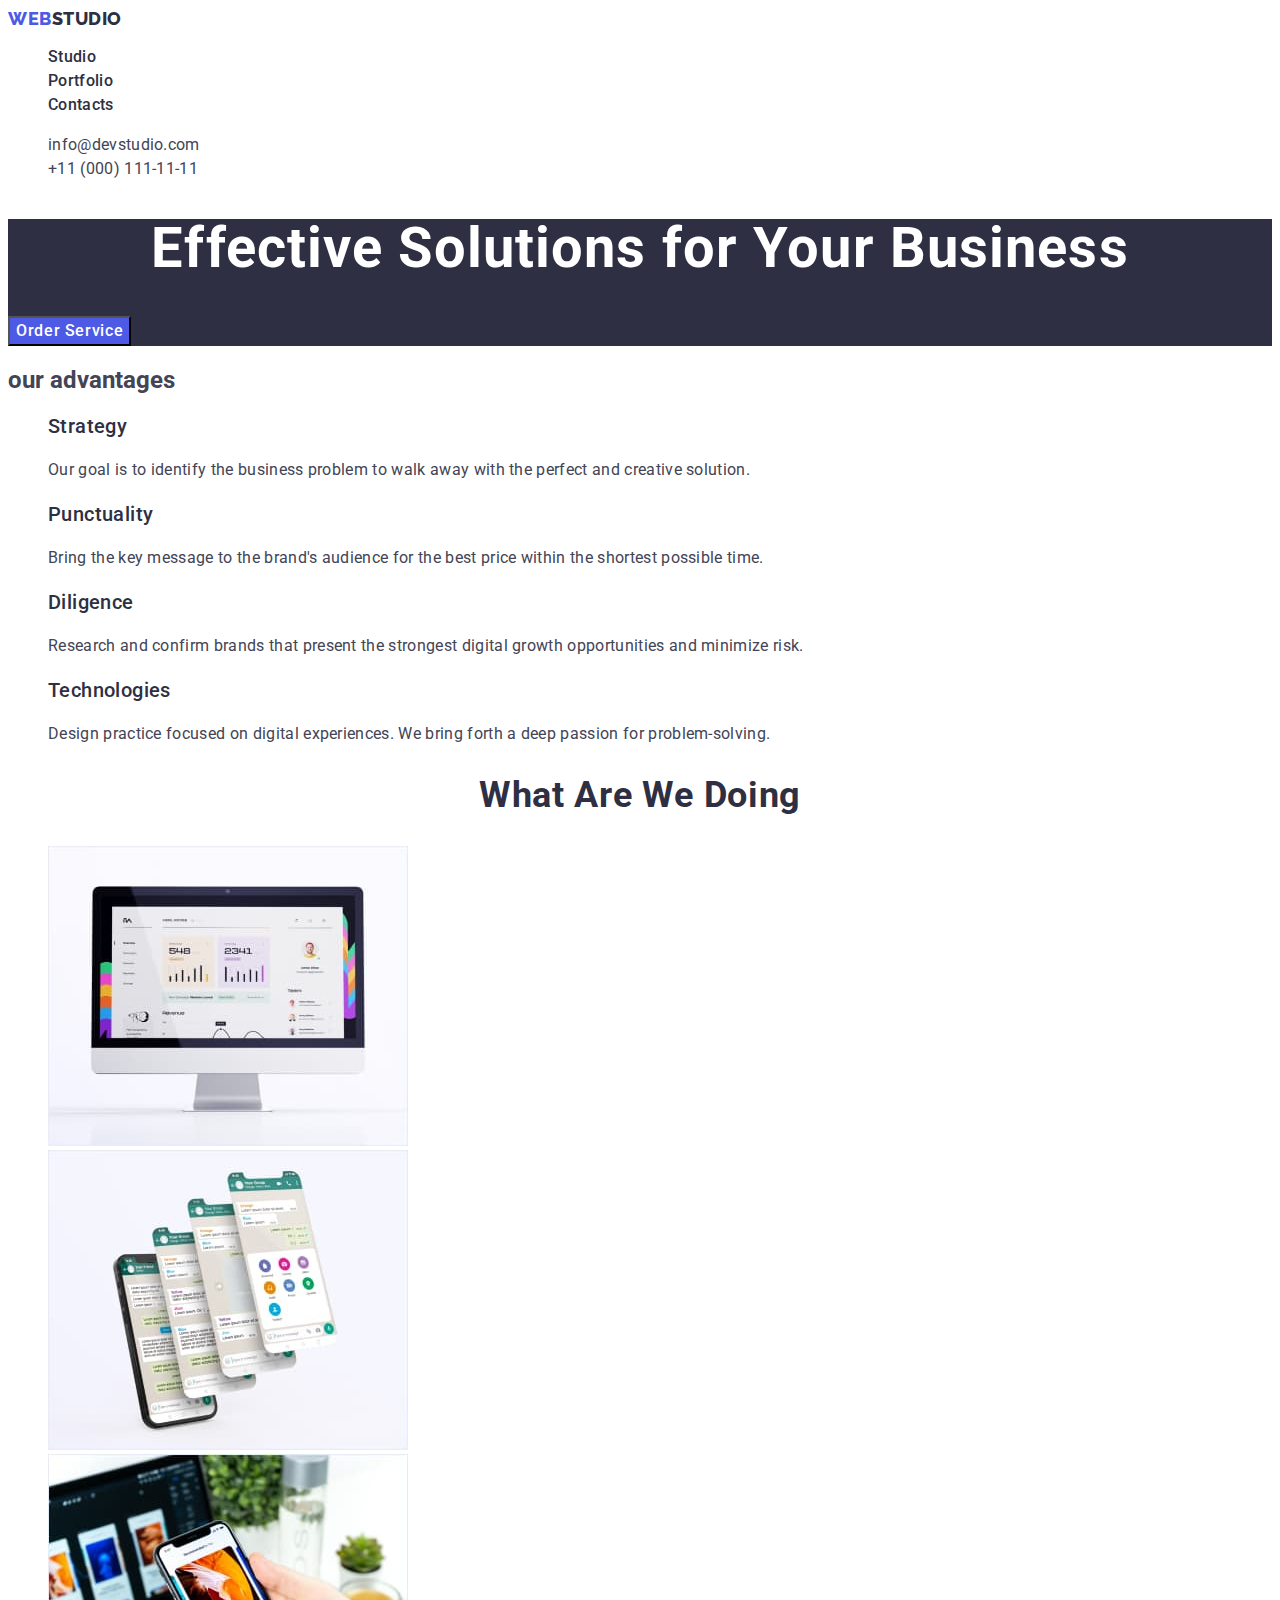
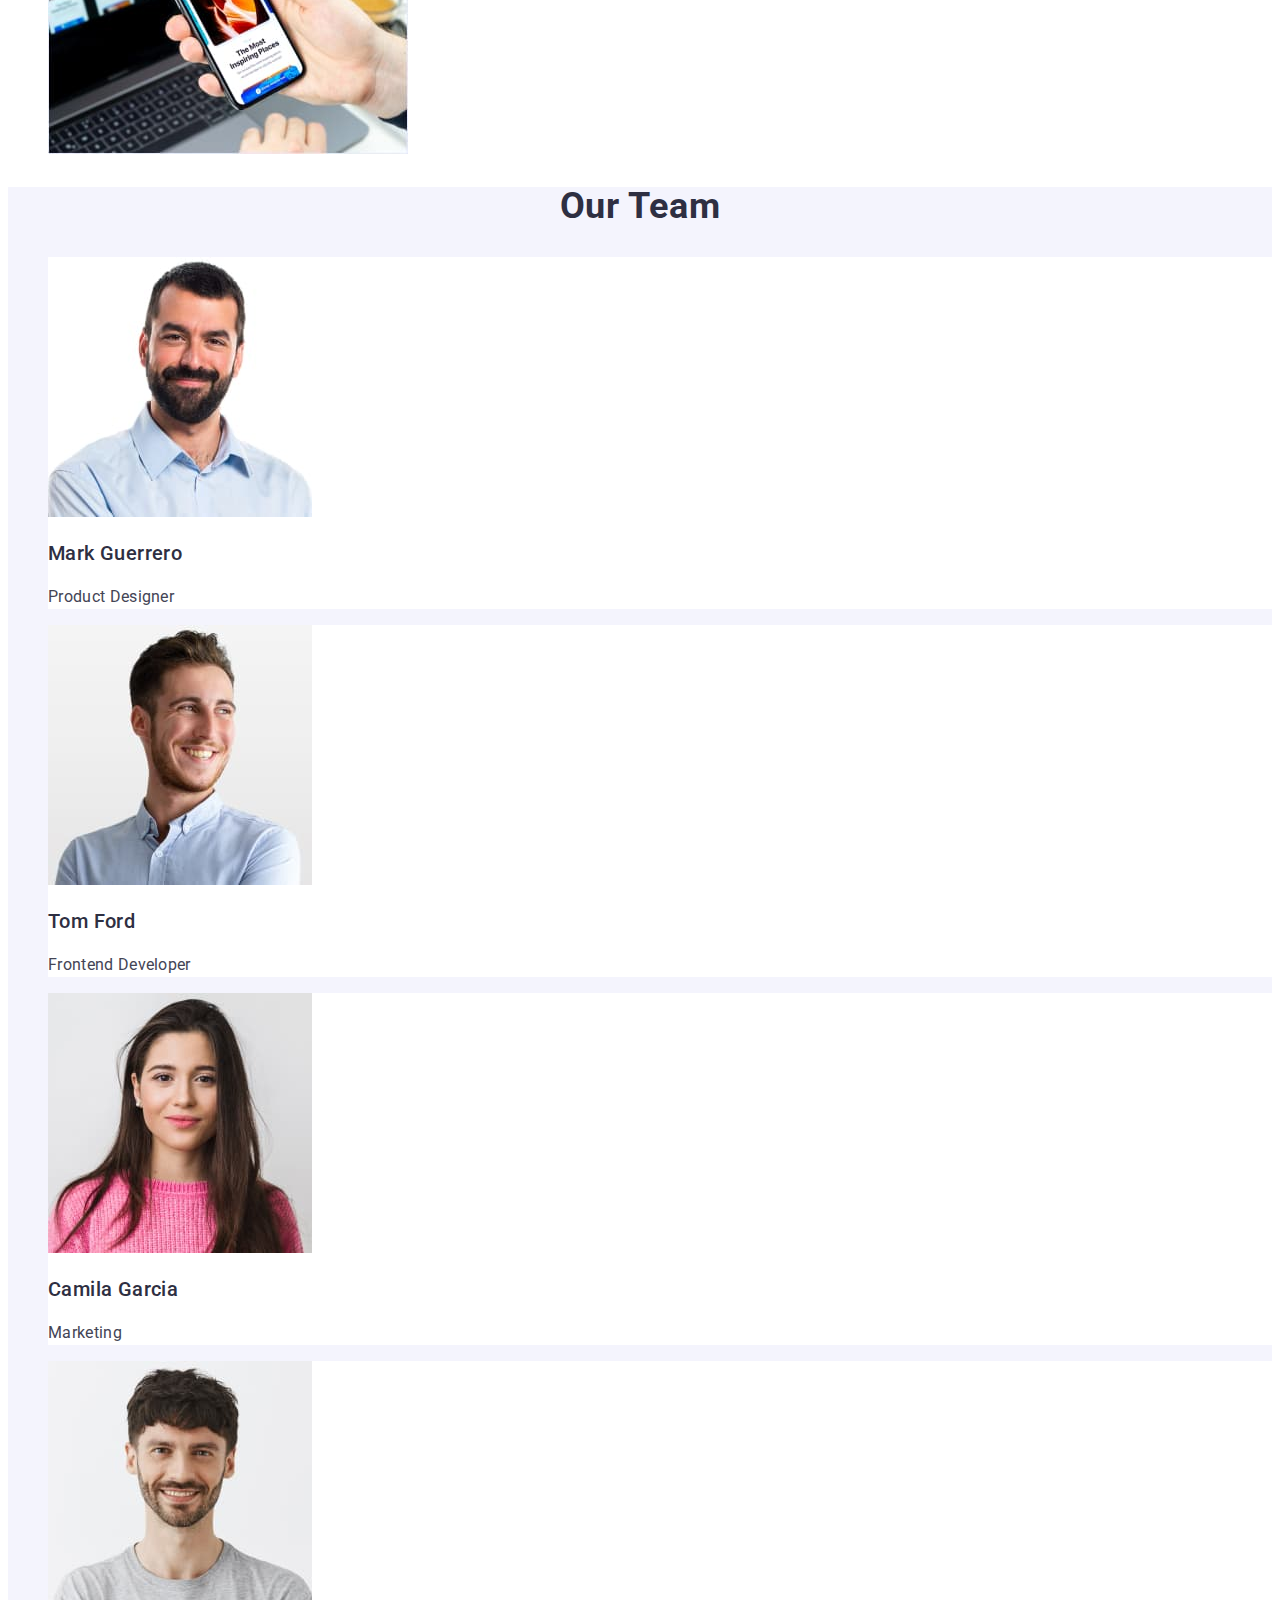
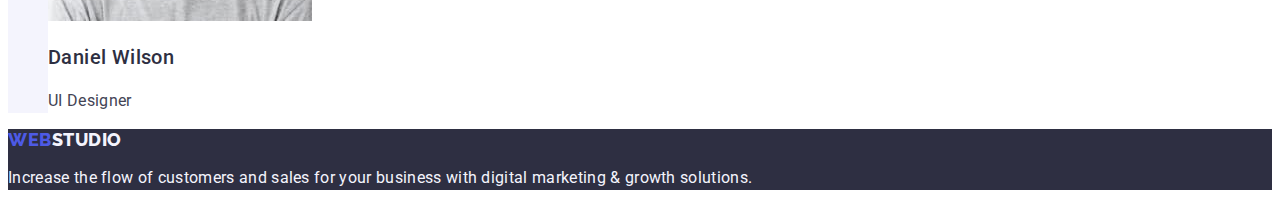
==== index.html @ 030c267a "clone" ====
<!DOCTYPE html>
<html lang="en">
  <head>
    <meta charset="UTF-8" />
    <meta http-equiv="X-UA-Compatible" content="IE=edge" />
    <meta name="viewport" content="width=device-width, initial-scale=1.0" />
    <title>WebStudio</title>
    <link rel="stylesheet" href="./css/styles.css" />
    <link rel="preconnect" href="https://fonts.googleapis.com" />
    <link rel="preconnect" href="https://fonts.gstatic.com" crossorigin />
    <link
      href="https://fonts.googleapis.com/css2?family=Raleway:wght@800&family=Roboto:wght@400;500;700;900&display=swap"
      rel="stylesheet"
    />
  </head>
  <body>
    <header class="allheader">
      <!-- Навігація -->
      <nav class="nav-menu">
        <a class="header-logo link" href="./index.html"
          >Web<span class="header-span">Studio</span></a
        >
        <ul class="nav-item list">
          <li class="nav-link">
            <a class="link" href="./index.html">Studio</a>
          </li>
          <li class="nav-link">
            <a class="link" href="./portfolio.html">Portfolio</a>
          </li>
          <li class="nav-link"><a class="link" href="">Contacts</a></li>
        </ul>
      </nav>
      <!-- ссилки в шапці -->
      <address class="contacts">
        <ul class="contacts-link list">
          <li>
            <a class="link" href="mailto:info@devstudio.com"
              >info@devstudio.com</a
            >
          </li>
          <li>
            <a class="link" href="tel:+110001111111">+11 (000) 111-11-11</a>
          </li>
        </ul>
      </address>
    </header>
    <main>
      <!-- hero -->
      <section class="hero">
        <h1 class="hero-title">Effective Solutions for Your Business</h1>
        <button class="hero-btn" type="button">Order Service</button>
      </section>
      <!-- переваги секція 1 -->
      <section class="advtg">
        <h2>our advantages</h2>
        <ul class="advtg-item list">
          <li>
            <h3 class="advtg-title">Strategy</h3>
            <p class="advtg-text">
              Our goal is to identify the business problem to walk away with the
              perfect and creative solution.
            </p>
          </li>
          <li>
            <h3 class="advtg-title">Punctuality</h3>
            <p class="advtg-text">
              Bring the key message to the brand's audience for the best price
              within the shortest possible time.
            </p>
          </li>
          <li>
            <h3 class="advtg-title">Diligence</h3>
            <p class="advtg-text">
              Research and confirm brands that present the strongest digital
              growth opportunities and minimize risk.
            </p>
          </li>
          <li>
            <h3 class="advtg-title">Technologies</h3>
            <p class="advtg-text">
              Design practice focused on digital experiences. We bring forth a
              deep passion for problem-solving.
            </p>
          </li>
        </ul>
      </section>
      <!-- Чим займаємось секція 2 -->
      <section class="wedoing">
        <h2 class="wedoing-title">What are we doing</h2>
        <ul class="wedoing-list list">
          <li>
            <img
              class="wedoing-box"
              src="./images/box1.jpg"
              alt="framework"
              width="360"
            />
          </li>
          <li>
            <img
              class="wedoing-box"
              src="./images/box2.jpg"
              alt="plan maket"
              width="360"
            />
          </li>
          <li>
            <img
              class="wedoing-box"
              src="./images/box3.jpg"
              alt="styles"
              width="360"
            />
          </li>
        </ul>
      </section>
      <!-- Команда секція 3 -->
      <section class="team">
        <h2 class="team-title">Our Team</h2>
        <ul class="list">
          <li class="team-card">
            <img
              src="./images/team-card1.jpg"
              alt="photo Mark Guerrero "
              width="264"
            />
            <h3 class="team-name">Mark Guerrero</h3>
            <p class="team-position">Product Designer</p>
          </li>
          <li class="team-card">
            <img
              src="./images/team-card2.jpg"
              alt="photo Tom Ford "
              width="264"
            />
            <h3 class="team-name">Tom Ford</h3>
            <p class="team-position">Frontend Developer</p>
          </li>
          <li class="team-card">
            <img
              src="./images/team-card3.jpg"
              alt="photo Camila Garcia "
              width="264"
            />
            <h3 class="team-name">Camila Garcia</h3>
            <p class="team-position">Marketing</p>
          </li>
          <li class="team-card">
            <img
              src="./images/team-card4.jpg"
              alt="photo Daniel Wilson "
              width="264"
            />
            <h3 class="team-name">Daniel Wilson</h3>
            <p class="team-position">UI Designer</p>
          </li>
        </ul>
      </section>
    </main>
    <!-- футер -->
    <footer class="allfooter">
      <a class="footer-logo link" href="./index.html"
        >Web<span class="logo-span">Studio</span></a
      >
      <p class="footer-text">
        Increase the flow of customers and sales for your business with digital
        marketing & growth solutions.
      </p>
    </footer>
  </body>
</html>
---- css/styles.css ----
:root {
  --main-color: #2e2f42;
  --second-color: #4d5ae5;
  --light-color: #f4f4fd;
  --white-bg-color: #ffffff;
  --pressed-color: #404bbf;
  --text-color: #434455;
}
body {
  font-family: "Roboto", sans-serif;
  color: var(--text-color);
  background-color: var(--white-bg-color);
}
.link {
  text-decoration-line: none;
}
.list {
  list-style-type: none;
}

/*-------------------------- header----------- */
.nav-menu {
}
.header-logo {
  font-family: "Raleway", sans-serif;
  font-weight: 800;
  font-size: 18px;
  line-height: 1.17;
  letter-spacing: 0.03em;
  text-transform: uppercase;
  color: var(--second-color);
}
.header-span {
  color: var(--main-color);
}
.nav-item {
}
.nav-link .link {
  font-weight: 500;
  font-size: 16px;
  line-height: 1.5;
  letter-spacing: 0.02em;
  color: var(--main-color);
}
.nav-link .link:hover,
.nav-link .link:focus {
  color: var(--pressed-color);
}
.contacts {
  font-style: normal;
}
.contacts .link {
  font-size: 16px;
  line-height: 1.5;
  letter-spacing: 0.02em;
  color: inherit;
}
.contacts .link:hover,
.contacts .link:focus {
  color: var(--pressed-color);
}
/*----------------------- hero -------------- */
.hero {
  background-color: #2e2f42;
}
.hero-title {
  font-weight: 700;
  font-size: 56px;
  line-height: 1.07;
  text-align: center;
  letter-spacing: 0.02em;
  color: var(--white-bg-color);
}
.hero-btn {
  font-weight: 500;
  font-size: 16px;
  line-height: 1.5;
  color: var(--white-bg-color);
  background-color: var(--second-color);
  cursor: pointer;
  font-family: inherit;
  letter-spacing: 0.04em;
}
.hero-btn:hover,
.hero-btn:focus {
  background-color: var(--pressed-color);
}
/* -------section advantage ps hide h2 -------*/
.advtg h2 {
}
.advtg-title {
  font-weight: 500;
  font-size: 20px;
  line-height: 1.2;
  letter-spacing: 0.02em;
  color: var(--main-color);
}
.advtg-text {
  font-size: 16px;
  line-height: 1.5;
  letter-spacing: 0.02em;
}
/* -----------section we doing-------------- */
.wedoing-title {
  font-weight: 700;
  font-size: 36px;
  line-height: 1.11;
  text-align: center;
  letter-spacing: 0.02em;
  text-transform: capitalize;
  color: var(--main-color);
}
/* -----------section team------------------ */
.team {
  background-color: var(--light-color);
}
.team-title {
  font-weight: 700;
  font-size: 36px;
  line-height: 1.11;
  text-align: center;
  letter-spacing: 0.02em;
  text-transform: capitalize;
  color: var(--main-color);
}
.team-card {
  background-color: var(--white-bg-color);
}
.team-name {
  font-weight: 500;
  font-size: 20px;
  line-height: 1.2;
  letter-spacing: 0.02em;
  color: var(--main-color);
}
.team-position {
  font-size: 16px;
  line-height: 1.5;
  letter-spacing: 0.02em;
}
/* --------------footer-------------------- */
.allfooter {
  background-color: var(--main-color);
}
.footer-logo {
  font-family: "Raleway", sans-serif;
  font-weight: 800;
  font-size: 18px;
  line-height: 1.17;
  letter-spacing: 0.03em;
  text-transform: uppercase;
  color: var(--second-color);
}
.logo-span {
  color: var(--light-color);
}
.footer-text {
  font-size: 16px;
  line-height: 1.5;
  letter-spacing: 0.02em;
  color: var(--light-color);
}
/*---------- page portfolio.html---------- */

/* ------------кнопки фильтр-------------- */
.portfolio h1 {
}
.filter-btn {
  font-weight: 500;
  font-size: 16px;
  line-height: 1.5;
  letter-spacing: 0.04em;
  color: var(--second-color);
  font-family: inherit;
  cursor: pointer;
  background-color: var(--light-color);
}
.btn-list button:hover,
.btn-list button:focus,
.btn-list button:active {
  color: var(--white-bg-color);
  background-color: var(--pressed-color);
}
/* --------------контент------------------ */
.portfolio-title {
  font-weight: 500;
  font-size: 20px;
  line-height: 1.2;
  letter-spacing: 0.02em;
  color: var(--main-color);
}
.portfolio-text {
  font-size: 16px;
  line-height: 1.5;
  letter-spacing: 0.02em;
  color: #434455;
}
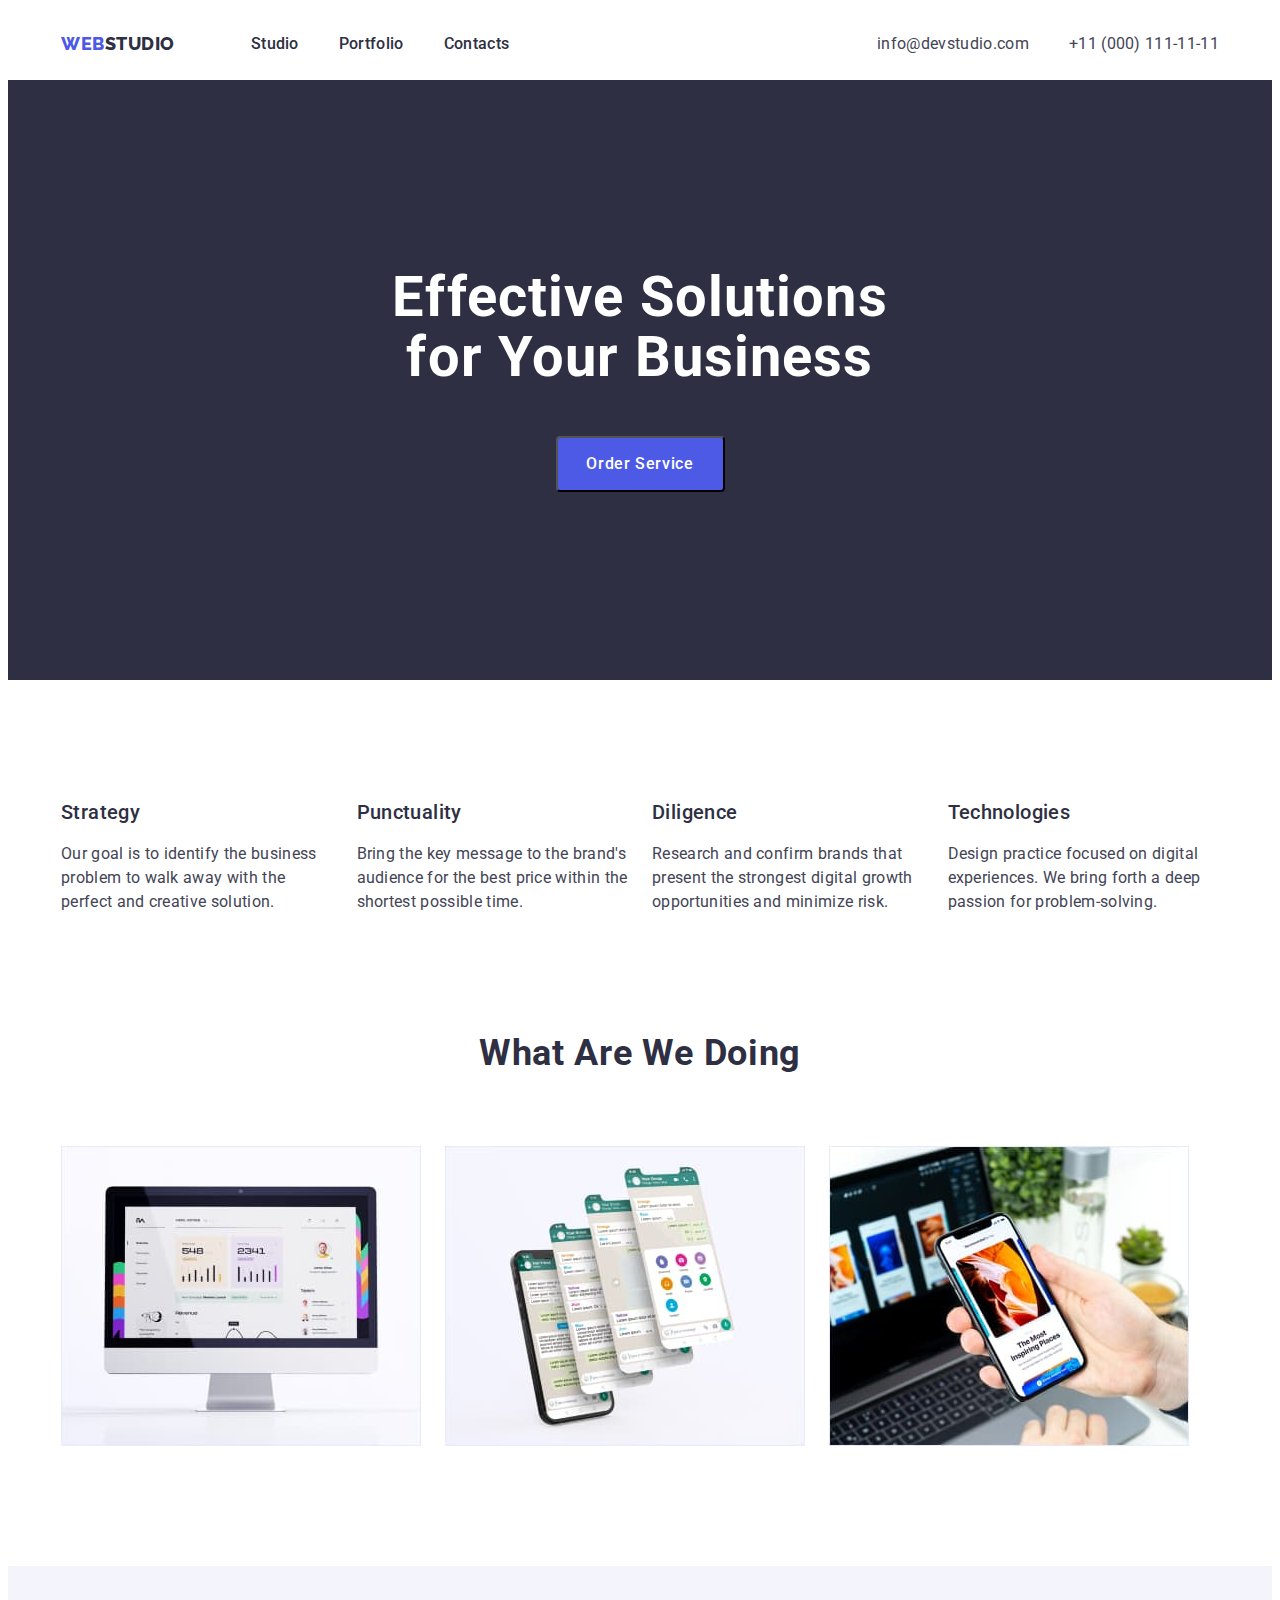
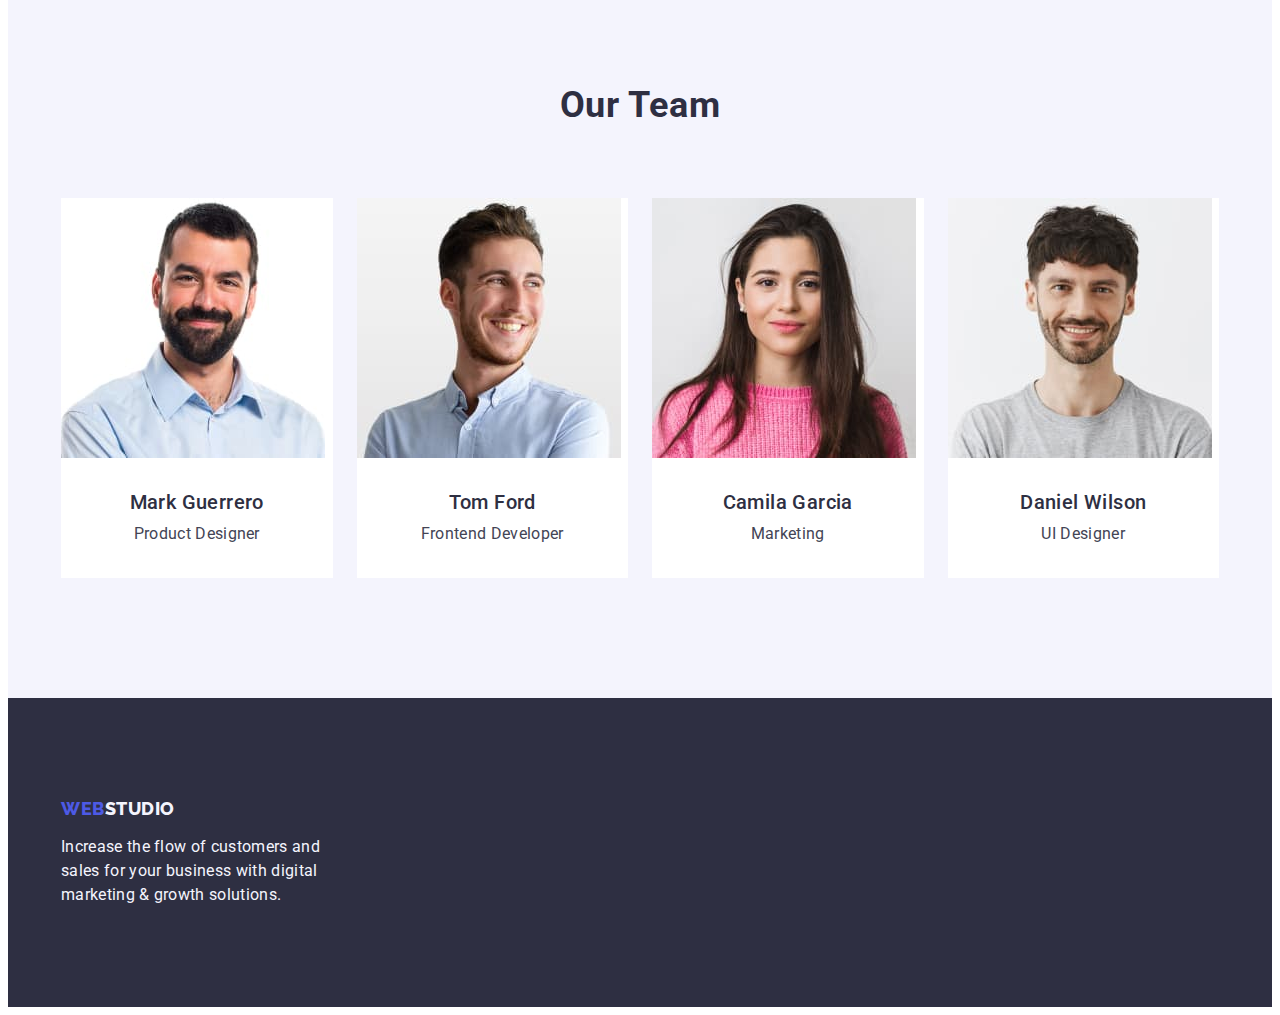
==== commit 45d5a0e1: "1" ====
--- a/index.html
+++ b/index.html
@@ -5,6 +5,13 @@
     <meta http-equiv="X-UA-Compatible" content="IE=edge" />
     <meta name="viewport" content="width=device-width, initial-scale=1.0" />
     <title>WebStudio</title>
+    <link
+      rel="stylesheet"
+      href="https://cdnjs.cloudflare.com/ajax/libs/modern-normalize/2.0.0/modern-normalize.min.css"
+      integrity="sha512-4xo8blKMVCiXpTaLzQSLSw3KFOVPWhm/TRtuPVc4WG6kUgjH6J03IBuG7JZPkcWMxJ5huwaBpOpnwYElP/m6wg=="
+      crossorigin="anonymous"
+      referrerpolicy="no-referrer"
+    />
     <link rel="stylesheet" href="./css/styles.css" />
     <link rel="preconnect" href="https://fonts.googleapis.com" />
     <link rel="preconnect" href="https://fonts.gstatic.com" crossorigin />
@@ -16,156 +23,176 @@
   <body>
     <header class="allheader">
       <!-- Навігація -->
-      <nav class="nav-menu">
-        <a class="header-logo link" href="./index.html"
-          >Web<span class="header-span">Studio</span></a
-        >
-        <ul class="nav-item list">
-          <li class="nav-link">
-            <a class="link" href="./index.html">Studio</a>
-          </li>
-          <li class="nav-link">
-            <a class="link" href="./portfolio.html">Portfolio</a>
-          </li>
-          <li class="nav-link"><a class="link" href="">Contacts</a></li>
-        </ul>
-      </nav>
-      <!-- ссилки в шапці -->
-      <address class="contacts">
-        <ul class="contacts-link list">
-          <li>
-            <a class="link" href="mailto:info@devstudio.com"
-              >info@devstudio.com</a
-            >
-          </li>
-          <li>
-            <a class="link" href="tel:+110001111111">+11 (000) 111-11-11</a>
-          </li>
-        </ul>
-      </address>
+      <div class="container header-container">
+        <nav class="nav-menu">
+          <a class="header-logo link" href="./index.html"
+            >Web<span class="header-span">Studio</span></a
+          >
+          <ul class="nav-item list">
+            <li class="nav-link">
+              <a class="link" href="./index.html">Studio</a>
+            </li>
+            <li class="nav-link">
+              <a class="link" href="./portfolio.html">Portfolio</a>
+            </li>
+            <li class="nav-link"><a class="link" href="">Contacts</a></li>
+          </ul>
+        </nav>
+        <!-- ссилки в шапці -->
+        <address class="contacts">
+          <ul class="contacts-link list">
+            <li>
+              <a class="link" href="mailto:info@devstudio.com"
+                >info@devstudio.com</a
+              >
+            </li>
+            <li>
+              <a class="link" href="tel:+110001111111">+11 (000) 111-11-11</a>
+            </li>
+          </ul>
+        </address>
+      </div>
     </header>
     <main>
       <!-- hero -->
       <section class="hero">
-        <h1 class="hero-title">Effective Solutions for Your Business</h1>
-        <button class="hero-btn" type="button">Order Service</button>
+        <div class="container hero-container">
+          <h1 class="hero-title">Effective Solutions for Your Business</h1>
+          <button class="hero-btn" type="button">Order Service</button>
+        </div>
       </section>
       <!-- переваги секція 1 -->
       <section class="advtg">
-        <h2>our advantages</h2>
-        <ul class="advtg-item list">
-          <li>
-            <h3 class="advtg-title">Strategy</h3>
-            <p class="advtg-text">
-              Our goal is to identify the business problem to walk away with the
-              perfect and creative solution.
-            </p>
-          </li>
-          <li>
-            <h3 class="advtg-title">Punctuality</h3>
-            <p class="advtg-text">
-              Bring the key message to the brand's audience for the best price
-              within the shortest possible time.
-            </p>
-          </li>
-          <li>
-            <h3 class="advtg-title">Diligence</h3>
-            <p class="advtg-text">
-              Research and confirm brands that present the strongest digital
-              growth opportunities and minimize risk.
-            </p>
-          </li>
-          <li>
-            <h3 class="advtg-title">Technologies</h3>
-            <p class="advtg-text">
-              Design practice focused on digital experiences. We bring forth a
-              deep passion for problem-solving.
-            </p>
-          </li>
-        </ul>
+        <h2 class="visually-hidden">our advantages</h2>
+        <div class="container">
+          <ul class="advtg-list list">
+            <li class="advtg-item">
+              <h3 class="advtg-title">Strategy</h3>
+              <p class="advtg-text">
+                Our goal is to identify the business problem to walk away with
+                the perfect and creative solution.
+              </p>
+            </li>
+            <li class="advtg-item">
+              <h3 class="advtg-title">Punctuality</h3>
+              <p class="advtg-text">
+                Bring the key message to the brand's audience for the best price
+                within the shortest possible time.
+              </p>
+            </li>
+            <li class="advtg-item">
+              <h3 class="advtg-title">Diligence</h3>
+              <p class="advtg-text">
+                Research and confirm brands that present the strongest digital
+                growth opportunities and minimize risk.
+              </p>
+            </li>
+            <li class="advtg-item">
+              <h3 class="advtg-title">Technologies</h3>
+              <p class="advtg-text">
+                Design practice focused on digital experiences. We bring forth a
+                deep passion for problem-solving.
+              </p>
+            </li>
+          </ul>
+        </div>
       </section>
       <!-- Чим займаємось секція 2 -->
       <section class="wedoing">
-        <h2 class="wedoing-title">What are we doing</h2>
-        <ul class="wedoing-list list">
-          <li>
-            <img
-              class="wedoing-box"
-              src="./images/box1.jpg"
-              alt="framework"
-              width="360"
-            />
-          </li>
-          <li>
-            <img
-              class="wedoing-box"
-              src="./images/box2.jpg"
-              alt="plan maket"
-              width="360"
-            />
-          </li>
-          <li>
-            <img
-              class="wedoing-box"
-              src="./images/box3.jpg"
-              alt="styles"
-              width="360"
-            />
-          </li>
-        </ul>
+        <div class="container">
+          <h2 class="wedoing-title">What are we doing</h2>
+          <ul class="wedoing-list list">
+            <li>
+              <img
+                class="wedoing-box"
+                src="./images/box1.jpg"
+                alt="framework"
+                width="360"
+              />
+            </li>
+            <li>
+              <img
+                class="wedoing-box"
+                src="./images/box2.jpg"
+                alt="plan maket"
+                width="360"
+              />
+            </li>
+            <li>
+              <img
+                class="wedoing-box"
+                src="./images/box3.jpg"
+                alt="styles"
+                width="360"
+              />
+            </li>
+          </ul>
+        </div>
       </section>
       <!-- Команда секція 3 -->
       <section class="team">
-        <h2 class="team-title">Our Team</h2>
-        <ul class="list">
-          <li class="team-card">
-            <img
-              src="./images/team-card1.jpg"
-              alt="photo Mark Guerrero "
-              width="264"
-            />
-            <h3 class="team-name">Mark Guerrero</h3>
-            <p class="team-position">Product Designer</p>
-          </li>
-          <li class="team-card">
-            <img
-              src="./images/team-card2.jpg"
-              alt="photo Tom Ford "
-              width="264"
-            />
-            <h3 class="team-name">Tom Ford</h3>
-            <p class="team-position">Frontend Developer</p>
-          </li>
-          <li class="team-card">
-            <img
-              src="./images/team-card3.jpg"
-              alt="photo Camila Garcia "
-              width="264"
-            />
-            <h3 class="team-name">Camila Garcia</h3>
-            <p class="team-position">Marketing</p>
-          </li>
-          <li class="team-card">
-            <img
-              src="./images/team-card4.jpg"
-              alt="photo Daniel Wilson "
-              width="264"
-            />
-            <h3 class="team-name">Daniel Wilson</h3>
-            <p class="team-position">UI Designer</p>
-          </li>
-        </ul>
+        <div class="container team-container">
+          <h2 class="team-title">Our Team</h2>
+          <ul class="team-list list">
+            <li class="team-card">
+              <img
+                src="./images/team-card1.jpg"
+                alt="photo Mark Guerrero "
+                width="264"
+              />
+              <div class="team-container-text">
+                <h3 class="team-name">Mark Guerrero</h3>
+                <p class="team-position">Product Designer</p>
+              </div>
+            </li>
+            <li class="team-card">
+              <img
+                src="./images/team-card2.jpg"
+                alt="photo Tom Ford "
+                width="264"
+              />
+              <div class="team-container-text">
+                <h3 class="team-name">Tom Ford</h3>
+                <p class="team-position">Frontend Developer</p>
+              </div>
+            </li>
+            <li class="team-card">
+              <img
+                src="./images/team-card3.jpg"
+                alt="photo Camila Garcia "
+                width="264"
+              />
+              <div class="team-container-text">
+                <h3 class="team-name">Camila Garcia</h3>
+                <p class="team-position">Marketing</p>
+              </div>
+            </li>
+            <li class="team-card">
+              <img
+                src="./images/team-card4.jpg"
+                alt="photo Daniel Wilson "
+                width="264"
+              />
+              <div class="team-container-text">
+                <h3 class="team-name">Daniel Wilson</h3>
+                <p class="team-position">UI Designer</p>
+              </div>
+            </li>
+          </ul>
+        </div>
       </section>
     </main>
     <!-- футер -->
     <footer class="allfooter">
-      <a class="footer-logo link" href="./index.html"
-        >Web<span class="logo-span">Studio</span></a
-      >
-      <p class="footer-text">
-        Increase the flow of customers and sales for your business with digital
-        marketing & growth solutions.
-      </p>
+      <div class="container footer-container">
+        <a class="footer-logo link" href="./index.html"
+          >Web<span class="logo-span">Studio</span></a
+        >
+        <p class="footer-text">
+          Increase the flow of customers and sales for your business with
+          digital marketing & growth solutions.
+        </p>
+      </div>
     </footer>
   </body>
 </html>
--- a/css/styles.css
+++ b/css/styles.css
@@ -17,9 +17,56 @@
 .list {
   list-style-type: none;
 }
-
+p,
+h1,
+h2,
+h3,
+h4,
+h5,
+h6 {
+  margin-top: 0;
+  margin-bottom: 0;
+}
+ul {
+  list-style-type: none;
+  margin-top: 0;
+  margin-bottom: 0;
+  padding-left: 0;
+}
+
+.container {
+  width: 1158px;
+  padding: 0 15px;
+  margin: 0 auto;
+  /* outline: 2px solid red; */
+}
+img {
+  display: block;
+}
+.visually-hidden {
+  position: absolute;
+  width: 1px;
+  height: 1px;
+  margin: -1px;
+  border: 0;
+  padding: 0;
+
+  white-space: nowrap;
+  clip-path: inset(100%);
+  clip: rect(0 0 0 0);
+  overflow: hidden;
+}
 /*-------------------------- header----------- */
+.allheader {
+  padding: 24px 0;
+}
+.header-container {
+  display: flex;
+}
 .nav-menu {
+  display: flex;
+  align-items: center;
+  flex-grow: 1;
 }
 .header-logo {
   font-family: "Raleway", sans-serif;
@@ -34,6 +81,10 @@
   color: var(--main-color);
 }
 .nav-item {
+  display: flex;
+  margin-left: 76px;
+  max-width: 261px;
+  gap: 40px;
 }
 .nav-link .link {
   font-weight: 500;
@@ -49,6 +100,10 @@
 .contacts {
   font-style: normal;
 }
+.contacts-link {
+  display: flex;
+  gap: 40px;
+}
 .contacts .link {
   font-size: 16px;
   line-height: 1.5;
@@ -62,6 +117,15 @@
 /*----------------------- hero -------------- */
 .hero {
   background-color: #2e2f42;
+}
+.hero-container {
+  /* display: flex;
+  flex-direction: column;
+  padding: 188px 0;
+  align-items: center;
+  gap: 48px; */
+
+  padding: 188px 0;
 }
 .hero-title {
   font-weight: 700;
@@ -70,23 +134,40 @@
   text-align: center;
   letter-spacing: 0.02em;
   color: var(--white-bg-color);
+  max-width: 496px;
+  margin: 0 auto;
 }
 .hero-btn {
   font-weight: 500;
   font-size: 16px;
   line-height: 1.5;
+  border-radius: 4px;
   color: var(--white-bg-color);
   background-color: var(--second-color);
   cursor: pointer;
   font-family: inherit;
   letter-spacing: 0.04em;
+  min-width: 169px;
+  height: 56px;
+  margin: 0 auto;
+  display: block;
+  margin-top: 48px;
 }
 .hero-btn:hover,
 .hero-btn:focus {
   background-color: var(--pressed-color);
 }
 /* -------section advantage ps hide h2 -------*/
-.advtg h2 {
+.advtg {
+  padding-top: 120px;
+  padding-bottom: 120px;
+}
+.advtg-list {
+  display: flex;
+  gap: 24px;
+}
+.advtg-item {
+  width: calc((100% - 72px) / 4);
 }
 .advtg-title {
   font-weight: 500;
@@ -94,6 +175,7 @@
   line-height: 1.2;
   letter-spacing: 0.02em;
   color: var(--main-color);
+  margin-bottom: 18px;
 }
 .advtg-text {
   font-size: 16px;
@@ -101,6 +183,9 @@
   letter-spacing: 0.02em;
 }
 /* -----------section we doing-------------- */
+.wedoing {
+  padding-bottom: 120px;
+}
 .wedoing-title {
   font-weight: 700;
   font-size: 36px;
@@ -109,11 +194,19 @@
   letter-spacing: 0.02em;
   text-transform: capitalize;
   color: var(--main-color);
+  margin-bottom: 72px;
+}
+.wedoing-list {
+  display: flex;
+  gap: 24px;
 }
 /* -----------section team------------------ */
 .team {
   background-color: var(--light-color);
 }
+.team-container {
+}
+
 .team-title {
   font-weight: 700;
   font-size: 36px;
@@ -122,9 +215,24 @@
   letter-spacing: 0.02em;
   text-transform: capitalize;
   color: var(--main-color);
+  padding-top: 120px;
+  padding-bottom: 72px;
+}
+.team-list {
+  padding-bottom: 120px;
+  display: flex;
+  gap: 24px;
 }
 .team-card {
   background-color: var(--white-bg-color);
+  width: calc((100% - 72px) / 4);
+}
+.team-container-text {
+  display: flex;
+  flex-direction: column;
+  align-items: center;
+  gap: 8px;
+  padding: 32px 16px;
 }
 .team-name {
   font-weight: 500;
@@ -133,6 +241,7 @@
   letter-spacing: 0.02em;
   color: var(--main-color);
 }
+
 .team-position {
   font-size: 16px;
   line-height: 1.5;
@@ -141,6 +250,9 @@
 /* --------------footer-------------------- */
 .allfooter {
   background-color: var(--main-color);
+  padding: 100px 0;
+}
+.footer-container {
 }
 .footer-logo {
   font-family: "Raleway", sans-serif;
@@ -159,6 +271,8 @@
   line-height: 1.5;
   letter-spacing: 0.02em;
   color: var(--light-color);
+  max-width: 264px;
+  padding-top: 16px;
 }
 /*---------- page portfolio.html---------- */
 
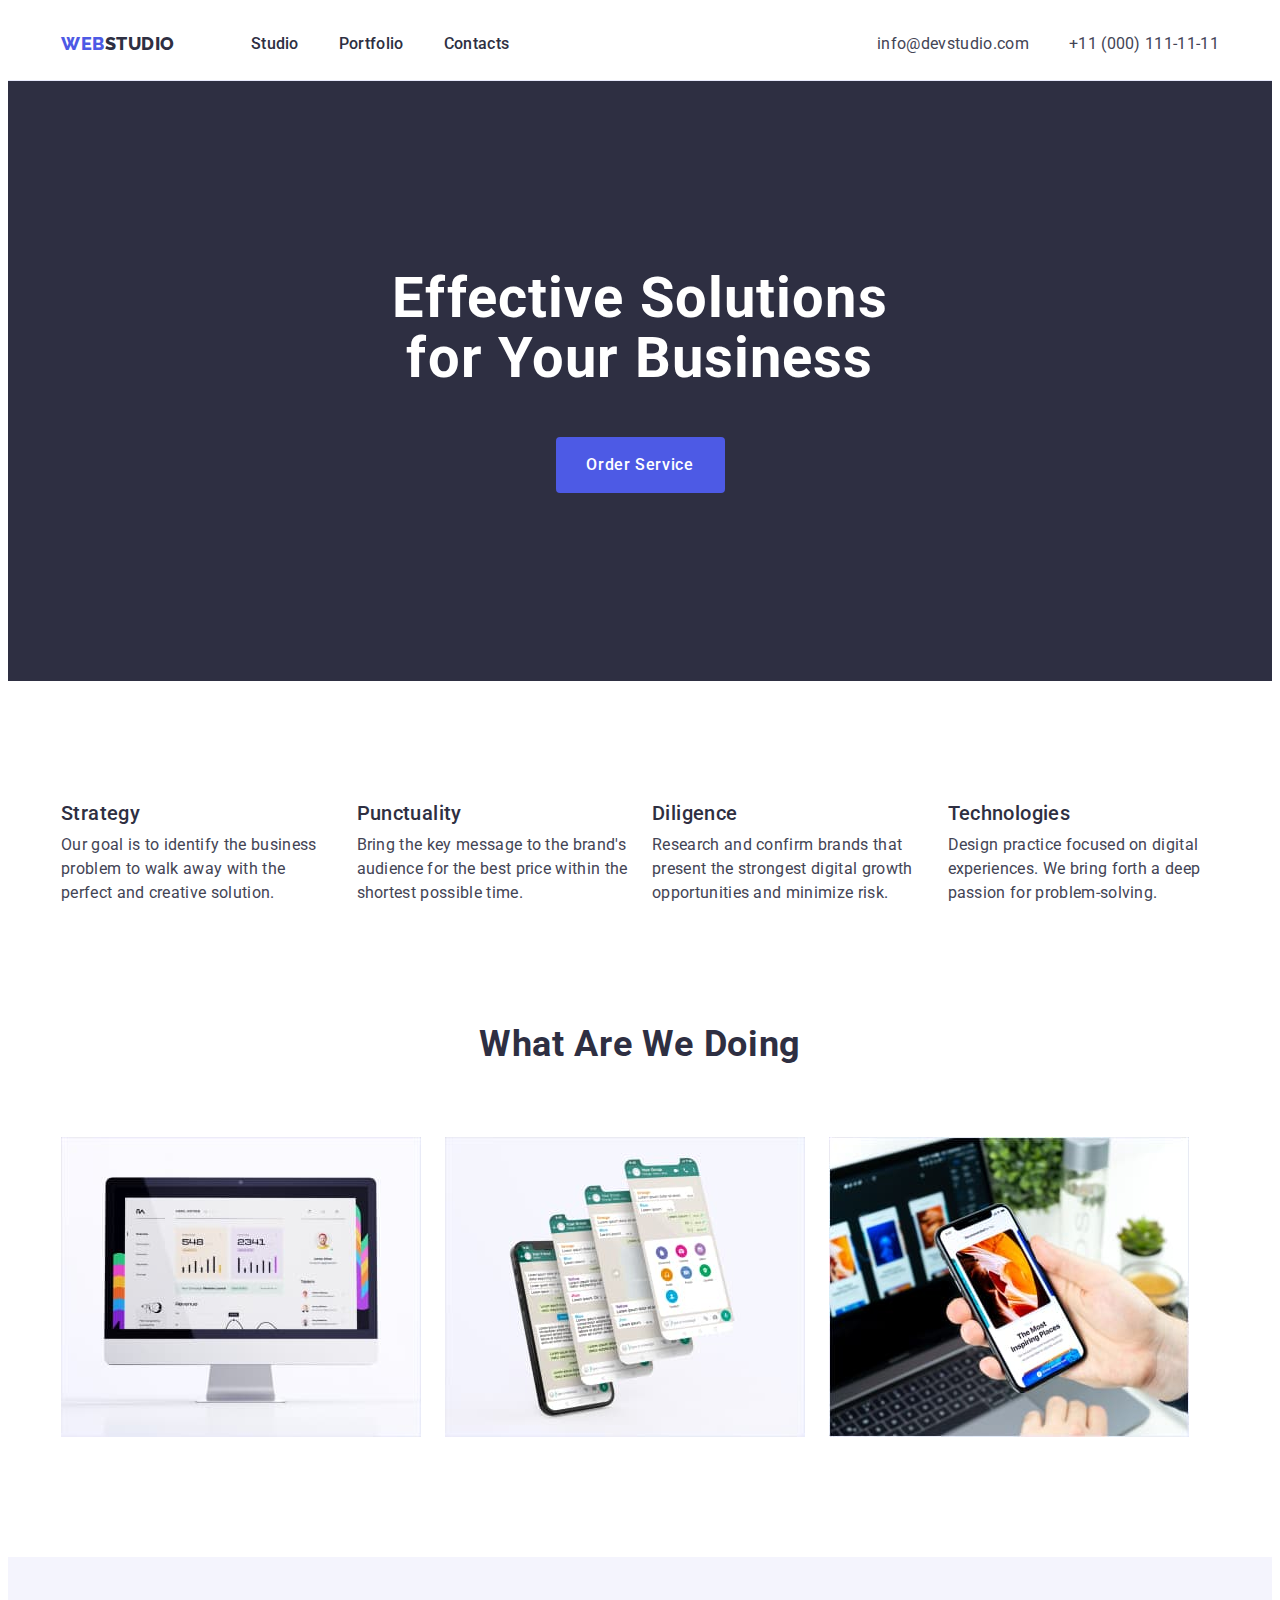
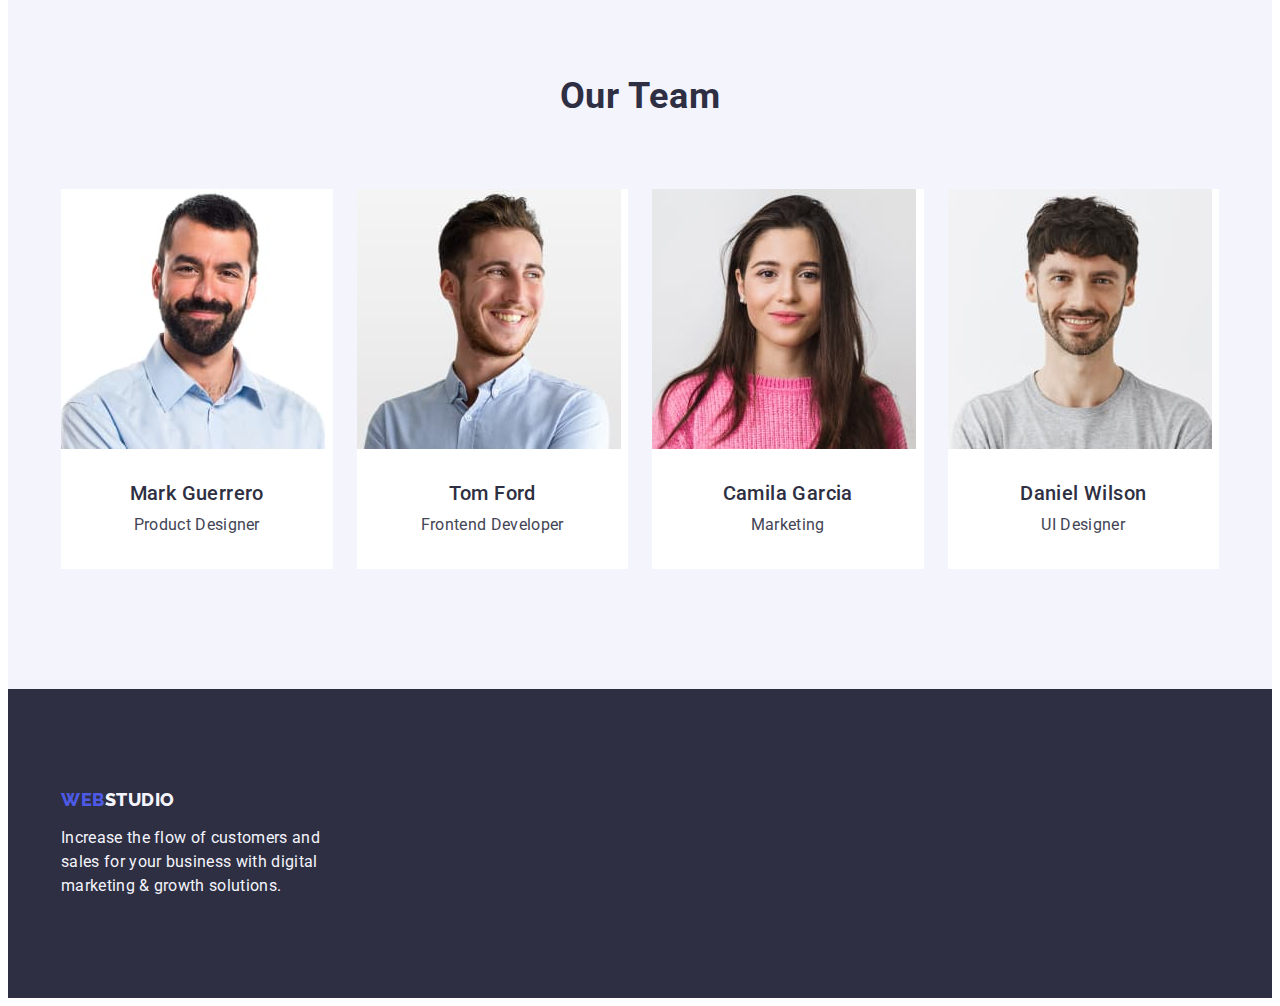
==== commit 4aa04e8f: "pre chek 2" ====
--- a/index.html
+++ b/index.html
@@ -63,8 +63,9 @@
       </section>
       <!-- переваги секція 1 -->
       <section class="advtg">
-        <h2 class="visually-hidden">our advantages</h2>
         <div class="container">
+          <h2 class="visually-hidden">our advantages</h2>
+
           <ul class="advtg-list list">
             <li class="advtg-item">
               <h3 class="advtg-title">Strategy</h3>
@@ -102,14 +103,14 @@
         <div class="container">
           <h2 class="wedoing-title">What are we doing</h2>
           <ul class="wedoing-list list">
-            <li>
+            <li class="wedoing-img">
               <img
                 class="wedoing-box"
                 src="./images/box1.jpg"
                 alt="framework"
                 width="360"
               />
-            </li>
+            </li class="wedoing-img">
             <li>
               <img
                 class="wedoing-box"
@@ -117,7 +118,7 @@
                 alt="plan maket"
                 width="360"
               />
-            </li>
+            </li class="wedoing-img">
             <li>
               <img
                 class="wedoing-box"
--- a/css/styles.css
+++ b/css/styles.css
@@ -5,6 +5,7 @@
   --white-bg-color: #ffffff;
   --pressed-color: #404bbf;
   --text-color: #434455;
+  --accent-color: #e7e9fc;
 }
 body {
   font-family: "Roboto", sans-serif;
@@ -58,15 +59,16 @@
 }
 /*-------------------------- header----------- */
 .allheader {
-  padding: 24px 0;
+  border-bottom: 1px solid #e7e9fc;
 }
 .header-container {
   display: flex;
+  align-items: center;
 }
 .nav-menu {
   display: flex;
   align-items: center;
-  flex-grow: 1;
+  /* flex-grow: 1; */
 }
 .header-logo {
   font-family: "Raleway", sans-serif;
@@ -76,15 +78,19 @@
   letter-spacing: 0.03em;
   text-transform: uppercase;
   color: var(--second-color);
+  margin-right: 76px;
 }
 .header-span {
   color: var(--main-color);
 }
 .nav-item {
   display: flex;
-  margin-left: 76px;
+
   max-width: 261px;
   gap: 40px;
+}
+.nav-link {
+  padding: 24px 0;
 }
 .nav-link .link {
   font-weight: 500;
@@ -99,6 +105,7 @@
 }
 .contacts {
   font-style: normal;
+  margin-left: auto;
 }
 .contacts-link {
   display: flex;
@@ -117,6 +124,7 @@
 /*----------------------- hero -------------- */
 .hero {
   background-color: #2e2f42;
+  padding: 188px 0;
 }
 .hero-container {
   /* display: flex;
@@ -125,7 +133,7 @@
   align-items: center;
   gap: 48px; */
 
-  padding: 188px 0;
+  /* padding: 188px 0; */
 }
 .hero-title {
   font-weight: 700;
@@ -152,6 +160,7 @@
   margin: 0 auto;
   display: block;
   margin-top: 48px;
+  border: none;
 }
 .hero-btn:hover,
 .hero-btn:focus {
@@ -175,7 +184,7 @@
   line-height: 1.2;
   letter-spacing: 0.02em;
   color: var(--main-color);
-  margin-bottom: 18px;
+  margin-bottom: 8px;
 }
 .advtg-text {
   font-size: 16px;
@@ -262,6 +271,8 @@
   letter-spacing: 0.03em;
   text-transform: uppercase;
   color: var(--second-color);
+  display: inline-block;
+  margin-bottom: 16px;
 }
 .logo-span {
   color: var(--light-color);
@@ -272,12 +283,25 @@
   letter-spacing: 0.02em;
   color: var(--light-color);
   max-width: 264px;
-  padding-top: 16px;
 }
 /*---------- page portfolio.html---------- */
 
 /* ------------кнопки фильтр-------------- */
-.portfolio h1 {
+.portfolio {
+  padding: 96px 0 120px 0;
+}
+.filter-container {
+  display: flex;
+  flex-direction: column;
+  /* padding-top: 96px;
+  padding-bottom: 120px; */
+}
+.btn-list {
+  display: flex;
+  margin-bottom: 72px;
+
+  justify-content: center;
+  gap: 24px;
 }
 .filter-btn {
   font-weight: 500;
@@ -288,20 +312,44 @@
   font-family: inherit;
   cursor: pointer;
   background-color: var(--light-color);
+  padding: 12px 24px;
+  border: 1px solid var(--accent-color);
+  border-radius: 4px;
+  white-space: nowrap;
 }
 .btn-list button:hover,
 .btn-list button:focus,
 .btn-list button:active {
   color: var(--white-bg-color);
   background-color: var(--pressed-color);
+  border: 1px solid transparent;
 }
 /* --------------контент------------------ */
+.portfolio-list {
+  display: flex;
+  flex-wrap: wrap;
+  column-gap: 24px;
+  row-gap: 48px;
+}
+.portfolio-item {
+  width: calc((100 - 48px) / 3);
+  max-width: 360px;
+}
+
+.portfolio-list-text {
+  border-width: 0 1px 1px 1px;
+  border-style: solid;
+  border-color: var(--accent-color);
+  padding: 32px 16px;
+}
 .portfolio-title {
   font-weight: 500;
   font-size: 20px;
   line-height: 1.2;
   letter-spacing: 0.02em;
   color: var(--main-color);
+
+  margin-bottom: 8px;
 }
 .portfolio-text {
   font-size: 16px;
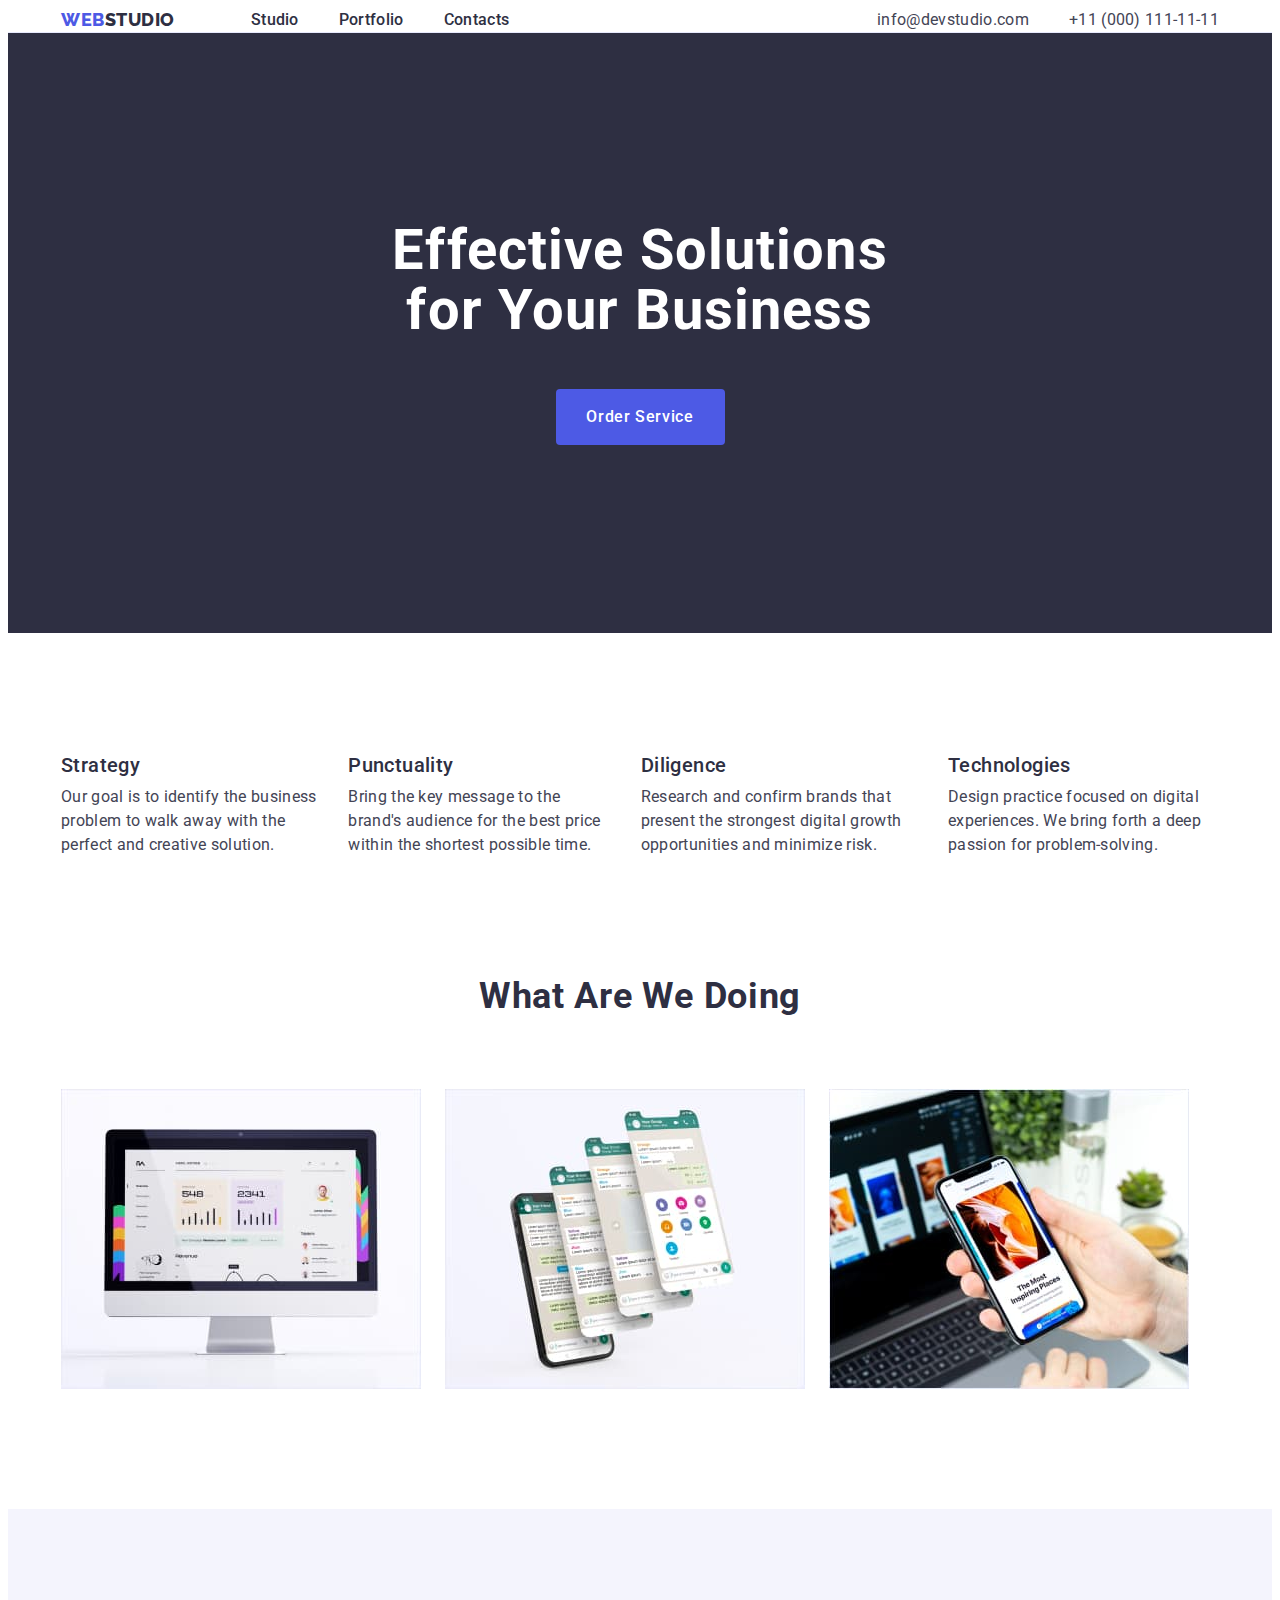
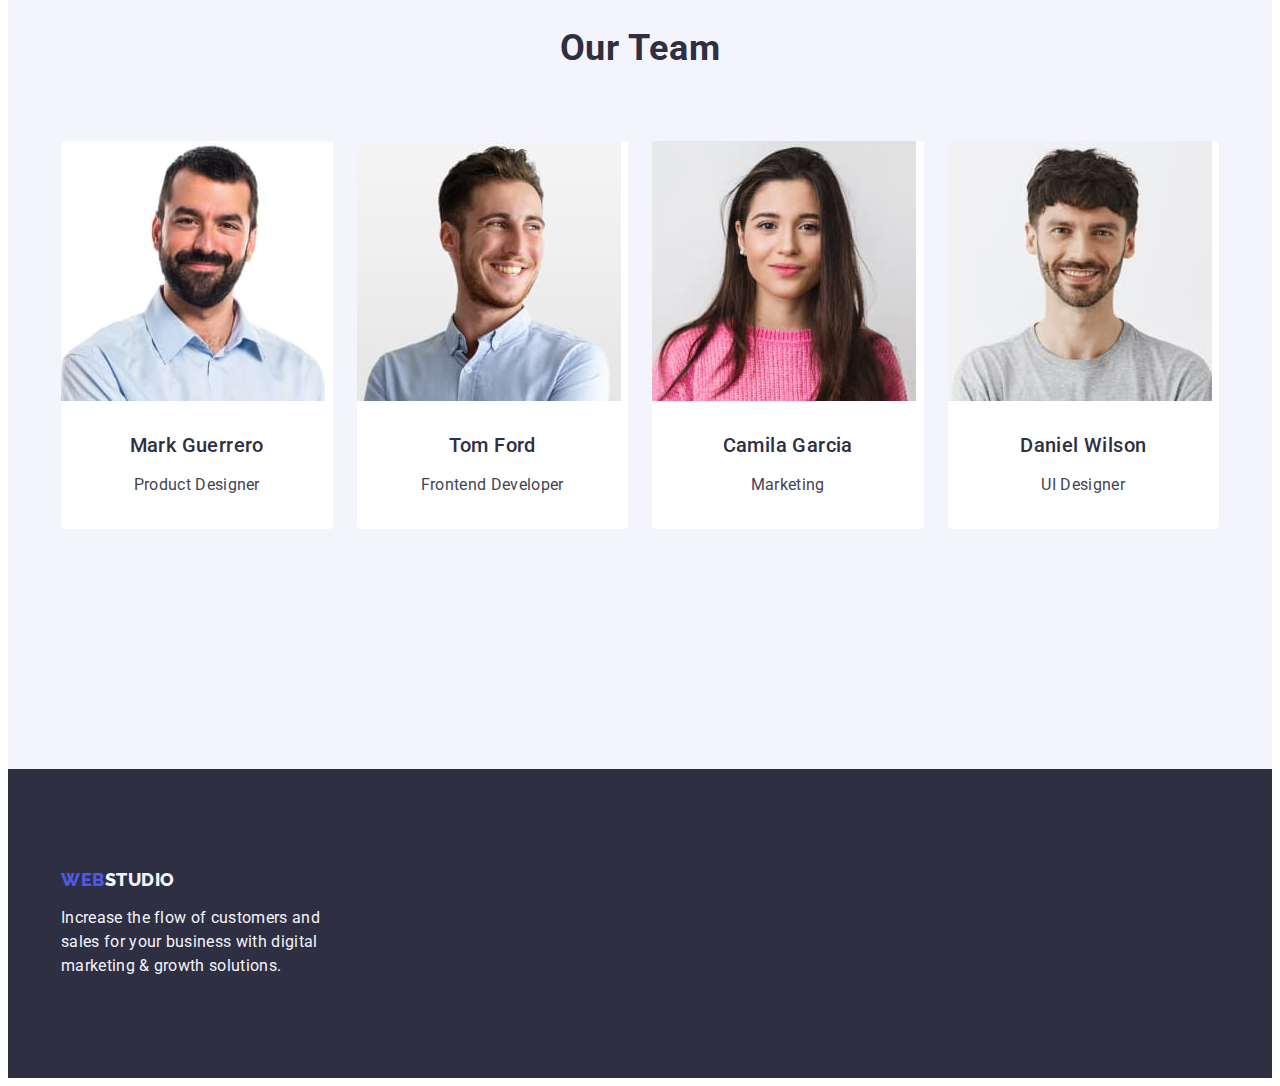
==== commit 15a1ba8c: "validator+ auto check" ====
--- a/index.html
+++ b/index.html
@@ -110,16 +110,16 @@
                 alt="framework"
                 width="360"
               />
-            </li class="wedoing-img">
-            <li>
+            </li>
+            <li class="wedoing-img">
               <img
                 class="wedoing-box"
                 src="./images/box2.jpg"
                 alt="plan maket"
                 width="360"
               />
-            </li class="wedoing-img">
-            <li>
+            </li>
+            <li class="wedoing-img">
               <img
                 class="wedoing-box"
                 src="./images/box3.jpg"
--- a/css/styles.css
+++ b/css/styles.css
@@ -90,14 +90,14 @@
   gap: 40px;
 }
 .nav-link {
+}
+.nav-link .link {
+  font-weight: 500;
+  font-size: 16px;
+  line-height: 1.5;
+  letter-spacing: 0.02em;
+  color: var(--main-color);
   padding: 24px 0;
-}
-.nav-link .link {
-  font-weight: 500;
-  font-size: 16px;
-  line-height: 1.5;
-  letter-spacing: 0.02em;
-  color: var(--main-color);
 }
 .nav-link .link:hover,
 .nav-link .link:focus {
@@ -175,7 +175,7 @@
   display: flex;
   gap: 24px;
 }
-.advtg-item {
+.advtg-box {
   width: calc((100% - 72px) / 4);
 }
 .advtg-title {
@@ -212,6 +212,7 @@
 /* -----------section team------------------ */
 .team {
   background-color: var(--light-color);
+  padding: 120px 0;
 }
 .team-container {
 }
@@ -224,8 +225,8 @@
   letter-spacing: 0.02em;
   text-transform: capitalize;
   color: var(--main-color);
-  padding-top: 120px;
-  padding-bottom: 72px;
+
+  margin-bottom: 72px;
 }
 .team-list {
   padding-bottom: 120px;
@@ -235,6 +236,7 @@
 .team-card {
   background-color: var(--white-bg-color);
   width: calc((100% - 72px) / 4);
+  border-radius: 0px 0px 4px 4px;
 }
 .team-container-text {
   display: flex;
@@ -249,12 +251,15 @@
   line-height: 1.2;
   letter-spacing: 0.02em;
   color: var(--main-color);
+  text-align: center;
+  margin-bottom: 8px;
 }
 
 .team-position {
   font-size: 16px;
   line-height: 1.5;
   letter-spacing: 0.02em;
+  text-align: center;
 }
 /* --------------footer-------------------- */
 .allfooter {
@@ -337,9 +342,8 @@
 }
 
 .portfolio-list-text {
-  border-width: 0 1px 1px 1px;
-  border-style: solid;
-  border-color: var(--accent-color);
+  border: 1px solid var(--accent-color);
+  border-top: none;
   padding: 32px 16px;
 }
 .portfolio-title {
